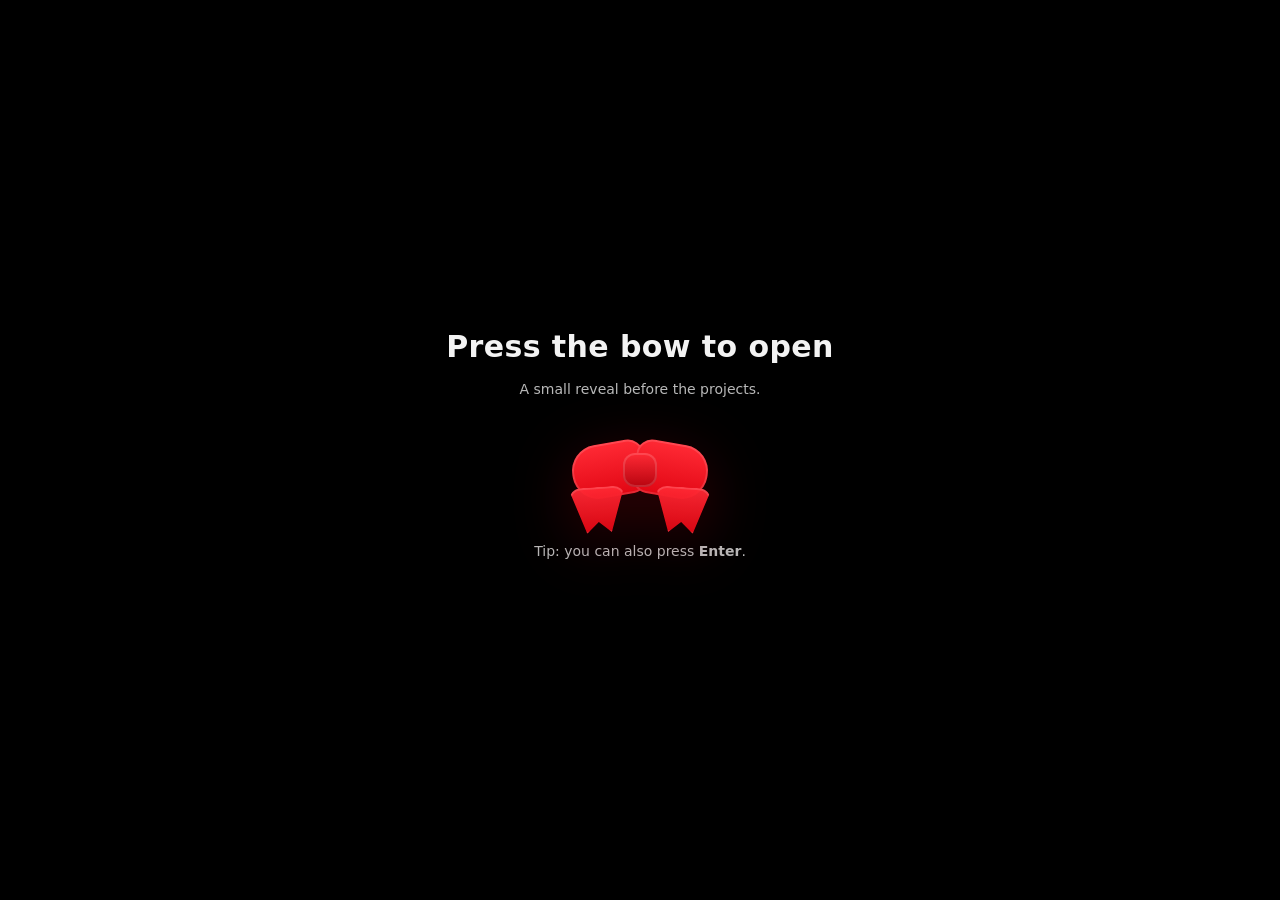
==== landing.html @ de2edcc1 "Initial porfolio site commit" ====
<!doctype html>
<html lang="en">
<head>
  <meta charset="utf-8" />
  <meta name="viewport" content="width=device-width,initial-scale=1" />
  <title>Julio Felipe — Projects</title>

  <!-- Link to external CSS -->
  <link rel="stylesheet" href="css/styles.css" />
</head>

<body>
  <!-- Intro overlay -->
  <section class="overlay" id="overlay" aria-label="Intro screen">
    <div class="bow-wrap">
      <h1 class="overlay-title">Press the bow to open</h1>
      <p class="overlay-sub">A small reveal before the projects.</p>

      <button class="bow-btn" id="bowButton" aria-label="Open projects">
        <span class="sr-only">Open Projects</span>
        <div class="bow" aria-hidden="true">
          <div class="loop left"></div>
          <div class="loop right"></div>
          <div class="knot"></div>
          <div class="tails">
            <div class="tail left"></div>
            <div class="tail right"></div>
          </div>
        </div>
      </button>

      <p class="overlay-sub">Tip: you can also press <b>Enter</b>.</p>
    </div>
  </section>

  <!-- Reveal curtain animation layer -->
  <div class="reveal" id="reveal" aria-hidden="true"></div>

  <!-- Main site -->
  <header>
    <div class="topbar">
      <div class="name">
        <div class="dot"></div>
        <div>
          <h1>Julio Felipe</h1>
          <p>Personal Projects • CS / Software</p>
        </div>
      </div>

      <nav class="links" aria-label="Quick links">
        <a class="chip" href="https://github.com/" target="_blank" rel="noreferrer">GitHub</a>
        <a class="chip" href="https://www.linkedin.com/" target="_blank" rel="noreferrer">LinkedIn</a>
        <a class="chip" href="mailto:you@example.com">Email</a>
      </nav>
    </div>

    <div class="hero">
      <h2>Projects I’m building</h2>
      <p>
        A growing set of work across coding, UI, and experiments. Click into any project to see the demo
        or source code.
      </p>
    </div>
  </header>

  <main>
    <section class="grid" aria-label="Projects">
      <article class="card">
        <div class="badge"><span class="mini-dot"></span> Featured</div>
        <h3>Snake Game (Pygame)</h3>
        <p>
          A modern Snake with profiles, personal bests, and extra mechanics (fake food, chasing snakes, etc.).
        </p>
        <div class="actions">
          <a class="btn primary" href="#" target="_blank" rel="noreferrer">View Demo</a>
          <a class="btn" href="#" target="_blank" rel="noreferrer">Source</a>
        </div>
      </article>

      <article class="card">
        <div class="badge"><span class="mini-dot"></span> Coming Soon</div>
        <h3>Lorem ipsum dolor</h3>
        <p>
          lorem ipsum dolor eaii emans theis
        </p>
        <div class="actions">
          <a class="btn primary" href="#" target="_blank" rel="noreferrer">View</a>
          <a class="btn" href="#" target="_blank" rel="noreferrer">Source</a>
        </div>
      </article>

      <article class="card">
        <div class="badge"><span class="mini-dot"></span> Coming Soon</div>
        <h3>Lorem ipsum dolor, sit </h3>
        <p>
          Lorem ipsum dolor sit amet consectetur adipisicing elit.
        </p>
        <div class="actions">
          <a class="btn primary" href="#" target="_blank" rel="noreferrer">View</a>
          <a class="btn" href="#" target="_blank" rel="noreferrer">Source</a>
        </div>
      </article>

      <article class="card">
        <div class="badge"><span class="mini-dot"></span> Coming Soon</div>
        <h3>lorem ipsum dolor , sit</h3>
        <p>
          Lorem ipsum, dolor sit amet consectetur adipisicing elit. 
        </p>
        <div class="actions">
          <a class="btn primary" href="#" target="_blank" rel="noreferrer">View</a>
          <a class="btn" href="#" target="_blank" rel="noreferrer">Source</a>
        </div>
      </article>

      <article class="card">
        <div class="badge"><span class="mini-dot"></span> UI</div>
        <h3>Calculator App</h3>
        <p>
          A clean calculator with keyboard controls, history, and a polished layout.
        </p>
        <div class="actions">
          <a class="btn primary" href="#" target="_blank" rel="noreferrer">Demo</a>
          <a class="btn" href="#" target="_blank" rel="noreferrer">Source</a>
        </div>
      </article>

      <article class="card">
        <div class="badge"><span class="mini-dot"></span> Coming soon</div>
        <h3>Next Project</h3>
        <p>
          Replace this card with your next build. Keep it simple: what it does + why it matters.
        </p>
        <div class="actions">
          <a class="btn primary" href="#" target="_blank" rel="noreferrer">Details</a>
          <a class="btn" href="#" target="_blank" rel="noreferrer">Repo</a>
        </div>
      </article>
    </section>
  </main>

  <footer>
    © <span id="year"></span> Julio Felipe — Built with HTML/CSS/JS
  </footer>

  <!-- Only include JS once, at the bottom -->
  <script src="js/script.js"></script>
</body>
</html>
---- css/styles.css ----
:root{
    --bg: #050505;
    --panel: rgba(255,255,255,0.06);
    --panel2: rgba(255,255,255,0.08);
    --text: #f3f3f3;
    --muted: rgba(255,255,255,0.72);
    --accent: #e10613;
    --shadow: 0 20px 60px rgba(0,0,0,0.6);
    --radius: 18px;
  }
  
  *{ box-sizing: border-box; }
  html, body { height: 100%; }
  body{
    margin:0;
    font-family: ui-sans-serif, system-ui, -apple-system, Segoe UI, Roboto, Arial, sans-serif;
    background: radial-gradient(1000px 700px at 50% 20%, rgba(225,6,19,0.10), transparent 55%),
                radial-gradient(900px 700px at 50% 90%, rgba(255,255,255,0.06), transparent 60%),
                var(--bg);
    color: var(--text);
    overflow-x: hidden;
  }
  
  /* ---------- Intro Overlay ---------- */
  .overlay{
    position: fixed;
    inset: 0;
    display: grid;
    place-items: center;
    background: #000;
    z-index: 50;
    transition: opacity 650ms ease, visibility 650ms ease;
  }
  .overlay.hidden{
    opacity: 0;
    visibility: hidden;
    pointer-events: none;
  }
  
  .bow-wrap{
    display: grid;
    place-items: center;
    gap: 18px;
    transform: translateY(-6px);
    text-align: center;
    padding: 24px;
  }
  
  /* Bow button */
  .bow-btn{
    width: 160px;
    height: 110px;
    border: none;
    background: transparent;
    cursor: pointer;
    position: relative;
    filter: drop-shadow(0 14px 30px rgba(225,6,19,0.22));
    transform: scale(1);
    transition: transform 180ms ease, filter 200ms ease;
    outline: none;
  }

  .bow-btn:hover {
    transform: scale(1.06);
    filter: 
    brightness(1.1)
    saturate(1.15)
    drop-shadow(0 18px 45px rgba(255, 20, 40, 0.5));
  }

  .bow-btn:hover{ transform: scale(1.03); }
  .bow-btn:active{ transform: scale(0.99); }
  
  /* Spin animation before opening */
  .bow-btn.spin {
    animation: bowSpin 0.2s cubic-bezier(.2,.8,.2,1);
  }
  
  @keyframes bowSpin {
    0%   { transform: scale(1) rotate(0deg); }
    40%  { transform: scale(1.1) rotate(180deg); }
    70%  { transform: scale(1.05) rotate(300deg); }
    100% { transform: scale(1) rotate(360deg); }
  }
  
  /* Bow pieces */
  .bow{
    position: absolute;
    inset: 0;
    display: grid;
    place-items: center;
  }
  .loop{
    position: absolute;
    width: 74px;
    height: 54px;
    background: linear-gradient(180deg, #ff2a35, var(--accent));
    border-radius: 16px 26px 26px 16px;
    box-shadow: inset 0 0 0 2px rgba(255,255,255,0.14);
  }
  .loop.left{
    left: 12px;
    transform: rotate(-10deg);
    border-radius: 26px 16px 16px 26px;
  }
  .loop.right{
    right: 12px;
    transform: rotate(10deg);
  }
  .knot{
    width: 34px;
    height: 34px;
    background: linear-gradient(180deg, #ff2a35, #b8040f);
    border-radius: 12px;
    box-shadow: inset 0 0 0 2px rgba(255,255,255,0.14);
    position: relative;
    z-index: 2;
  }
  .tails{
    position: absolute;
    bottom: -8px;
    width: 140px;
    height: 46px;
    display: flex;
    justify-content: space-between;
    z-index: 0;
    opacity: 0.96;
  }
  .tail{
    width: 56px;
    height: 46px;
    background: linear-gradient(180deg, #ff2a35, var(--accent));
    clip-path: polygon(0 0, 100% 0, 72% 100%, 50% 76%, 28% 100%);
    border-radius: 12px;
    box-shadow: inset 0 0 0 2px rgba(255,255,255,0.14);
  }
  .tail.left{ transform: rotate(-4deg); }
  .tail.right{ transform: rotate(4deg); }
  
  .overlay-title{
    font-size: clamp(22px, 3vw, 30px);
    letter-spacing: 0.4px;
    margin: 0;
    line-height: 1.1;
  }
  .overlay-sub{
    margin: 0;
    color: rgba(255,255,255,0.72);
    font-size: 14px;
  }
  
  /* ---------- Reveal effect ---------- */
  .reveal{
    position: fixed;
    inset: 0;
    background: #000;
    z-index: 40;
    transform: translateY(0);
    pointer-events: none;
    opacity: 0;
  }
  .reveal.play{
    opacity: 1;
    animation: curtain 400ms cubic-bezier(.2,.8,.1,1) forwards;
  }
  @keyframes curtain{
    0%   { transform: translateY(0); }
    100% { transform: translateY(-110%); }
  }
  
  /* ---------- Main content ---------- */
  header{
    max-width: 1100px;
    margin: 0 auto;
    padding: 44px 20px 10px;
    opacity: 0;
    transform: translateY(10px);
    transition: opacity 400ms ease 250ms, transform 700ms ease 250ms;
  }
  main{
    max-width: 1100px;
    margin: 0 auto;
    padding: 0 20px 60px;
    opacity: 0;
    transform: translateY(10px);
    transition: opacity 400ms ease 350ms, transform 700ms ease 350ms;
  }
  body.revealed header,
  body.revealed main{
    opacity: 1;
    transform: translateY(0);
  }
  
  .topbar{
    display:flex;
    gap: 14px;
    align-items: center;
    justify-content: space-between;
    flex-wrap: wrap;
    padding: 18px 18px;
    background: linear-gradient(180deg, rgba(255,255,255,0.07), rgba(255,255,255,0.04));
    border: 1px solid rgba(255,255,255,0.10);
    border-radius: var(--radius);
    box-shadow: var(--shadow);
  }
  .name{
    display:flex;
    align-items:center;
    gap: 12px;
    min-width: 260px;
  }
  .dot{
    width: 10px; height: 10px;
    border-radius: 50%;
    background: var(--accent);
    box-shadow: 0 0 22px rgba(225,6,19,0.55);
  }
  .name h1{
    margin: 0;
    font-size: 18px;
    letter-spacing: 0.3px;
  }
  .name p{
    margin: 0;
    font-size: 13px;
    color: var(--muted);
  }
  
  .links{
    display:flex;
    gap: 10px;
    flex-wrap: wrap;
    justify-content: flex-end;
  }
  .chip{
    padding: 10px 12px;
    border-radius: 999px;
    border: 1px solid rgba(255,255,255,0.12);
    background: rgba(255,255,255,0.06);
    color: rgba(255,255,255,0.88);
    text-decoration: none;
    font-size: 13px;
    transition: transform 160ms ease, background 160ms ease, border-color 160ms ease;
    user-select: none;
  }
  .chip:hover{
    transform: translateY(-1px);
    background: rgba(255,255,255,0.08);
    border-color: rgba(255,255,255,0.18);
  }
  
  .hero{
    margin-top: 22px;
    padding: 22px 6px 4px;
  }
  .hero h2{
    margin: 0 0 8px;
    font-size: clamp(26px, 4vw, 44px);
    letter-spacing: 0.2px;
  }
  .hero p{
    margin: 0;
    color: var(--muted);
    max-width: 72ch;
    line-height: 1.55;
    font-size: 15px;
  }
  
  .grid{
    margin-top: 22px;
    display:grid;
    gap: 14px;
    grid-template-columns: repeat(12, 1fr);
  }
  .card{
    grid-column: span 12;
    background: linear-gradient(180deg, rgba(255,255,255,0.08), rgba(255,255,255,0.05));
    border: 1px solid rgba(255,255,255,0.10);
    border-radius: var(--radius);
    box-shadow: var(--shadow);
    padding: 16px;
    overflow: hidden;
    position: relative;
    transition: transform 180ms ease, border-color 180ms ease;
  }
  .card:hover{
    transform: translateY(-2px);
    border-color: rgba(255,255,255,0.18);
  }
  @media (min-width: 740px){
    .card{ grid-column: span 6; }
  }
  @media (min-width: 1020px){
    .card{ grid-column: span 4; }
  }
  
  .badge{
    display:inline-flex;
    gap: 8px;
    align-items: center;
    font-size: 12px;
    color: rgba(255,255,255,0.86);
    background: rgba(225,6,19,0.12);
    border: 1px solid rgba(225,6,19,0.25);
    padding: 7px 10px;
    border-radius: 999px;
    margin-bottom: 10px;
  }
  .badge .mini-dot{
    width: 7px; height: 7px;
    border-radius: 50%;
    background: var(--accent);
  }
  
  .card h3{
    margin: 6px 0 6px;
    font-size: 16px;
    letter-spacing: 0.2px;
  }
  .card p{
    margin: 0 0 12px;
    color: var(--muted);
    font-size: 13.5px;
    line-height: 1.5;
    min-height: 52px;
  }
  
  .actions{
    display:flex;
    gap: 10px;
    flex-wrap: wrap;
    align-items: center;
    justify-content: space-between;
  }
  .btn{
    display:inline-flex;
    align-items:center;
    justify-content: center;
    gap: 8px;
    padding: 10px 12px;
    border-radius: 12px;
    border: 1px solid rgba(255,255,255,0.12);
    background: rgba(255,255,255,0.07);
    color: rgba(255,255,255,0.92);
    text-decoration: none;
    font-size: 13px;
    transition: transform 160ms ease, background 160ms ease, border-color 160ms ease;
  }
  .btn:hover{
    transform: translateY(-1px);
    background: rgba(255,255,255,0.09);
    border-color: rgba(255,255,255,0.18);
  }
  .btn.primary{
    background: linear-gradient(180deg, rgba(225,6,19,0.95), rgba(160,0,10,0.95));
    border-color: rgba(255,255,255,0.16);
    box-shadow: 0 14px 40px rgba(225,6,19,0.18);
  }
  
  footer{
    max-width: 1100px;
    margin: 0 auto;
    padding: 18px 20px 44px;
    color: rgba(255,255,255,0.55);
    font-size: 12px;
  }
  
  /* Accessibility */
  .sr-only{
    position:absolute;
    width:1px;height:1px;
    padding:0;margin:-1px;overflow:hidden;clip:rect(0,0,0,0);white-space:nowrap;border:0;
  }
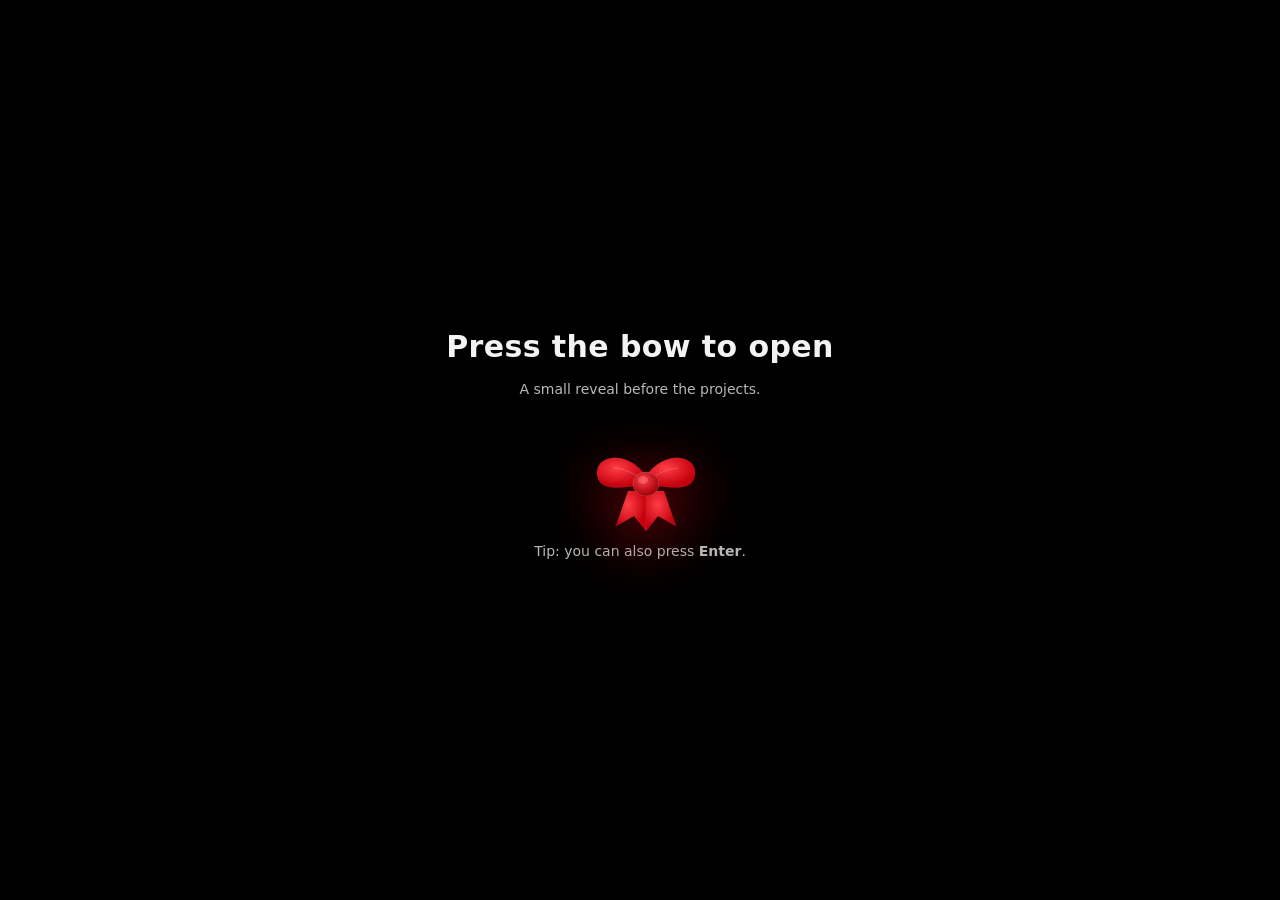
==== commit 481d1334: "Fixed Bow - replaces divs wirth SVG" ====
--- a/landing.html
+++ b/landing.html
@@ -18,15 +18,34 @@
 
       <button class="bow-btn" id="bowButton" aria-label="Open projects">
         <span class="sr-only">Open Projects</span>
-        <div class="bow" aria-hidden="true">
-          <div class="loop left"></div>
-          <div class="loop right"></div>
-          <div class="knot"></div>
-          <div class="tails">
-            <div class="tail left"></div>
-            <div class="tail right"></div>
-          </div>
-        </div>
+        <svg class="bow" aria-hidden="true" width="160" height="120" viewBox="0 0 160 120"
+             xmlns="http://www.w3.org/2000/svg">
+          <defs>
+            <radialGradient id="lg" cx="40%" cy="35%" r="60%">
+              <stop offset="0%" stop-color="#ff3d47"/>
+              <stop offset="100%" stop-color="#c4000c"/>
+            </radialGradient>
+            <radialGradient id="kg" cx="40%" cy="35%" r="65%">
+              <stop offset="0%" stop-color="#ff3d47"/>
+              <stop offset="100%" stop-color="#a00008"/>
+            </radialGradient>
+          </defs>
+          <path d="M62 75 L50 110 L68 100 L80 115 L80 75 Z"
+                fill="url(#lg)" stroke="rgba(255,255,255,0.1)" stroke-width="0.5"/>
+          <path d="M98 75 L110 110 L92 100 L80 115 L80 75 Z"
+                fill="url(#lg)" stroke="rgba(255,255,255,0.1)" stroke-width="0.5"/>
+          <path d="M80 62 C78 54,62 40,46 42 C30 44,28 58,34 66 C40 74,58 72,80 68 Z"
+                fill="url(#lg)" stroke="rgba(255,255,255,0.12)" stroke-width="0.5"/>
+          <path d="M80 65 C72 60,58 52,48 52" fill="none"
+                stroke="rgba(255,255,255,0.18)" stroke-width="1" stroke-linecap="round"/>
+          <path d="M80 62 C82 54,98 40,114 42 C130 44,132 58,126 66 C120 74,102 72,80 68 Z"
+                fill="url(#lg)" stroke="rgba(255,255,255,0.12)" stroke-width="0.5"/>
+          <path d="M80 65 C88 60,102 52,112 52" fill="none"
+                stroke="rgba(255,255,255,0.18)" stroke-width="1" stroke-linecap="round"/>
+          <ellipse cx="80" cy="68" rx="13" ry="12"
+                   fill="url(#kg)" stroke="rgba(255,255,255,0.2)" stroke-width="0.8"/>
+          <ellipse cx="77" cy="64" rx="5" ry="4" fill="rgba(255,255,255,0.18)"/>
+        </svg>
       </button>
 
       <p class="overlay-sub">Tip: you can also press <b>Enter</b>.</p>
--- a/css/styles.css
+++ b/css/styles.css
@@ -1,373 +1,325 @@
 :root{
-    --bg: #050505;
-    --panel: rgba(255,255,255,0.06);
-    --panel2: rgba(255,255,255,0.08);
-    --text: #f3f3f3;
-    --muted: rgba(255,255,255,0.72);
-    --accent: #e10613;
-    --shadow: 0 20px 60px rgba(0,0,0,0.6);
-    --radius: 18px;
-  }
-  
-  *{ box-sizing: border-box; }
-  html, body { height: 100%; }
-  body{
-    margin:0;
-    font-family: ui-sans-serif, system-ui, -apple-system, Segoe UI, Roboto, Arial, sans-serif;
-    background: radial-gradient(1000px 700px at 50% 20%, rgba(225,6,19,0.10), transparent 55%),
-                radial-gradient(900px 700px at 50% 90%, rgba(255,255,255,0.06), transparent 60%),
-                var(--bg);
-    color: var(--text);
-    overflow-x: hidden;
-  }
-  
-  /* ---------- Intro Overlay ---------- */
-  .overlay{
-    position: fixed;
-    inset: 0;
-    display: grid;
-    place-items: center;
-    background: #000;
-    z-index: 50;
-    transition: opacity 650ms ease, visibility 650ms ease;
-  }
-  .overlay.hidden{
-    opacity: 0;
-    visibility: hidden;
-    pointer-events: none;
-  }
-  
-  .bow-wrap{
-    display: grid;
-    place-items: center;
-    gap: 18px;
-    transform: translateY(-6px);
-    text-align: center;
-    padding: 24px;
-  }
-  
-  /* Bow button */
-  .bow-btn{
-    width: 160px;
-    height: 110px;
-    border: none;
-    background: transparent;
-    cursor: pointer;
-    position: relative;
-    filter: drop-shadow(0 14px 30px rgba(225,6,19,0.22));
-    transform: scale(1);
-    transition: transform 180ms ease, filter 200ms ease;
-    outline: none;
-  }
-
-  .bow-btn:hover {
-    transform: scale(1.06);
-    filter: 
-    brightness(1.1)
-    saturate(1.15)
-    drop-shadow(0 18px 45px rgba(255, 20, 40, 0.5));
-  }
-
-  .bow-btn:hover{ transform: scale(1.03); }
-  .bow-btn:active{ transform: scale(0.99); }
-  
-  /* Spin animation before opening */
-  .bow-btn.spin {
-    animation: bowSpin 0.2s cubic-bezier(.2,.8,.2,1);
-  }
-  
-  @keyframes bowSpin {
-    0%   { transform: scale(1) rotate(0deg); }
-    40%  { transform: scale(1.1) rotate(180deg); }
-    70%  { transform: scale(1.05) rotate(300deg); }
-    100% { transform: scale(1) rotate(360deg); }
-  }
-  
-  /* Bow pieces */
-  .bow{
-    position: absolute;
-    inset: 0;
-    display: grid;
-    place-items: center;
-  }
-  .loop{
-    position: absolute;
-    width: 74px;
-    height: 54px;
-    background: linear-gradient(180deg, #ff2a35, var(--accent));
-    border-radius: 16px 26px 26px 16px;
-    box-shadow: inset 0 0 0 2px rgba(255,255,255,0.14);
-  }
-  .loop.left{
-    left: 12px;
-    transform: rotate(-10deg);
-    border-radius: 26px 16px 16px 26px;
-  }
-  .loop.right{
-    right: 12px;
-    transform: rotate(10deg);
-  }
-  .knot{
-    width: 34px;
-    height: 34px;
-    background: linear-gradient(180deg, #ff2a35, #b8040f);
-    border-radius: 12px;
-    box-shadow: inset 0 0 0 2px rgba(255,255,255,0.14);
-    position: relative;
-    z-index: 2;
-  }
-  .tails{
-    position: absolute;
-    bottom: -8px;
-    width: 140px;
-    height: 46px;
-    display: flex;
-    justify-content: space-between;
-    z-index: 0;
-    opacity: 0.96;
-  }
-  .tail{
-    width: 56px;
-    height: 46px;
-    background: linear-gradient(180deg, #ff2a35, var(--accent));
-    clip-path: polygon(0 0, 100% 0, 72% 100%, 50% 76%, 28% 100%);
-    border-radius: 12px;
-    box-shadow: inset 0 0 0 2px rgba(255,255,255,0.14);
-  }
-  .tail.left{ transform: rotate(-4deg); }
-  .tail.right{ transform: rotate(4deg); }
-  
-  .overlay-title{
-    font-size: clamp(22px, 3vw, 30px);
-    letter-spacing: 0.4px;
-    margin: 0;
-    line-height: 1.1;
-  }
-  .overlay-sub{
-    margin: 0;
-    color: rgba(255,255,255,0.72);
-    font-size: 14px;
-  }
-  
-  /* ---------- Reveal effect ---------- */
-  .reveal{
-    position: fixed;
-    inset: 0;
-    background: #000;
-    z-index: 40;
-    transform: translateY(0);
-    pointer-events: none;
-    opacity: 0;
-  }
-  .reveal.play{
-    opacity: 1;
-    animation: curtain 400ms cubic-bezier(.2,.8,.1,1) forwards;
-  }
-  @keyframes curtain{
-    0%   { transform: translateY(0); }
-    100% { transform: translateY(-110%); }
-  }
-  
-  /* ---------- Main content ---------- */
-  header{
-    max-width: 1100px;
-    margin: 0 auto;
-    padding: 44px 20px 10px;
-    opacity: 0;
-    transform: translateY(10px);
-    transition: opacity 400ms ease 250ms, transform 700ms ease 250ms;
-  }
-  main{
-    max-width: 1100px;
-    margin: 0 auto;
-    padding: 0 20px 60px;
-    opacity: 0;
-    transform: translateY(10px);
-    transition: opacity 400ms ease 350ms, transform 700ms ease 350ms;
-  }
-  body.revealed header,
-  body.revealed main{
-    opacity: 1;
-    transform: translateY(0);
-  }
-  
-  .topbar{
-    display:flex;
-    gap: 14px;
-    align-items: center;
-    justify-content: space-between;
-    flex-wrap: wrap;
-    padding: 18px 18px;
-    background: linear-gradient(180deg, rgba(255,255,255,0.07), rgba(255,255,255,0.04));
-    border: 1px solid rgba(255,255,255,0.10);
-    border-radius: var(--radius);
-    box-shadow: var(--shadow);
-  }
-  .name{
-    display:flex;
-    align-items:center;
-    gap: 12px;
-    min-width: 260px;
-  }
-  .dot{
-    width: 10px; height: 10px;
-    border-radius: 50%;
-    background: var(--accent);
-    box-shadow: 0 0 22px rgba(225,6,19,0.55);
-  }
-  .name h1{
-    margin: 0;
-    font-size: 18px;
-    letter-spacing: 0.3px;
-  }
-  .name p{
-    margin: 0;
-    font-size: 13px;
-    color: var(--muted);
-  }
-  
-  .links{
-    display:flex;
-    gap: 10px;
-    flex-wrap: wrap;
-    justify-content: flex-end;
-  }
-  .chip{
-    padding: 10px 12px;
-    border-radius: 999px;
-    border: 1px solid rgba(255,255,255,0.12);
-    background: rgba(255,255,255,0.06);
-    color: rgba(255,255,255,0.88);
-    text-decoration: none;
-    font-size: 13px;
-    transition: transform 160ms ease, background 160ms ease, border-color 160ms ease;
-    user-select: none;
-  }
-  .chip:hover{
-    transform: translateY(-1px);
-    background: rgba(255,255,255,0.08);
-    border-color: rgba(255,255,255,0.18);
-  }
-  
-  .hero{
-    margin-top: 22px;
-    padding: 22px 6px 4px;
-  }
-  .hero h2{
-    margin: 0 0 8px;
-    font-size: clamp(26px, 4vw, 44px);
-    letter-spacing: 0.2px;
-  }
-  .hero p{
-    margin: 0;
-    color: var(--muted);
-    max-width: 72ch;
-    line-height: 1.55;
-    font-size: 15px;
-  }
-  
-  .grid{
-    margin-top: 22px;
-    display:grid;
-    gap: 14px;
-    grid-template-columns: repeat(12, 1fr);
-  }
-  .card{
-    grid-column: span 12;
-    background: linear-gradient(180deg, rgba(255,255,255,0.08), rgba(255,255,255,0.05));
-    border: 1px solid rgba(255,255,255,0.10);
-    border-radius: var(--radius);
-    box-shadow: var(--shadow);
-    padding: 16px;
-    overflow: hidden;
-    position: relative;
-    transition: transform 180ms ease, border-color 180ms ease;
-  }
-  .card:hover{
-    transform: translateY(-2px);
-    border-color: rgba(255,255,255,0.18);
-  }
-  @media (min-width: 740px){
-    .card{ grid-column: span 6; }
-  }
-  @media (min-width: 1020px){
-    .card{ grid-column: span 4; }
-  }
-  
-  .badge{
-    display:inline-flex;
-    gap: 8px;
-    align-items: center;
-    font-size: 12px;
-    color: rgba(255,255,255,0.86);
-    background: rgba(225,6,19,0.12);
-    border: 1px solid rgba(225,6,19,0.25);
-    padding: 7px 10px;
-    border-radius: 999px;
-    margin-bottom: 10px;
-  }
-  .badge .mini-dot{
-    width: 7px; height: 7px;
-    border-radius: 50%;
-    background: var(--accent);
-  }
-  
-  .card h3{
-    margin: 6px 0 6px;
-    font-size: 16px;
-    letter-spacing: 0.2px;
-  }
-  .card p{
-    margin: 0 0 12px;
-    color: var(--muted);
-    font-size: 13.5px;
-    line-height: 1.5;
-    min-height: 52px;
-  }
-  
-  .actions{
-    display:flex;
-    gap: 10px;
-    flex-wrap: wrap;
-    align-items: center;
-    justify-content: space-between;
-  }
-  .btn{
-    display:inline-flex;
-    align-items:center;
-    justify-content: center;
-    gap: 8px;
-    padding: 10px 12px;
-    border-radius: 12px;
-    border: 1px solid rgba(255,255,255,0.12);
-    background: rgba(255,255,255,0.07);
-    color: rgba(255,255,255,0.92);
-    text-decoration: none;
-    font-size: 13px;
-    transition: transform 160ms ease, background 160ms ease, border-color 160ms ease;
-  }
-  .btn:hover{
-    transform: translateY(-1px);
-    background: rgba(255,255,255,0.09);
-    border-color: rgba(255,255,255,0.18);
-  }
-  .btn.primary{
-    background: linear-gradient(180deg, rgba(225,6,19,0.95), rgba(160,0,10,0.95));
-    border-color: rgba(255,255,255,0.16);
-    box-shadow: 0 14px 40px rgba(225,6,19,0.18);
-  }
-  
-  footer{
-    max-width: 1100px;
-    margin: 0 auto;
-    padding: 18px 20px 44px;
-    color: rgba(255,255,255,0.55);
-    font-size: 12px;
-  }
-  
-  /* Accessibility */
-  .sr-only{
-    position:absolute;
-    width:1px;height:1px;
-    padding:0;margin:-1px;overflow:hidden;clip:rect(0,0,0,0);white-space:nowrap;border:0;
-  }+  --bg: #050505;
+  --panel: rgba(255,255,255,0.06);
+  --panel2: rgba(255,255,255,0.08);
+  --text: #f3f3f3;
+  --muted: rgba(255,255,255,0.72);
+  --accent: #e10613;
+  --shadow: 0 20px 60px rgba(0,0,0,0.6);
+  --radius: 18px;
+}
+
+*{ box-sizing: border-box; }
+html, body { height: 100%; }
+body{
+  margin:0;
+  font-family: ui-sans-serif, system-ui, -apple-system, Segoe UI, Roboto, Arial, sans-serif;
+  background: radial-gradient(1000px 700px at 50% 20%, rgba(225,6,19,0.10), transparent 55%),
+              radial-gradient(900px 700px at 50% 90%, rgba(255,255,255,0.06), transparent 60%),
+              var(--bg);
+  color: var(--text);
+  overflow-x: hidden;
+}
+
+/* ---------- Intro Overlay ---------- */
+.overlay{
+  position: fixed;
+  inset: 0;
+  display: grid;
+  place-items: center;
+  background: #000;
+  z-index: 50;
+  transition: opacity 650ms ease, visibility 650ms ease;
+}
+.overlay.hidden{
+  opacity: 0;
+  visibility: hidden;
+  pointer-events: none;
+}
+
+.bow-wrap{
+  display: grid;
+  place-items: center;
+  gap: 18px;
+  transform: translateY(-6px);
+  text-align: center;
+  padding: 24px;
+}
+
+/* Bow button */
+.bow-btn{
+  width: 160px;
+  height: 110px;
+  border: none;
+  background: transparent;
+  cursor: pointer;
+  position: relative;
+  filter: drop-shadow(0 14px 30px rgba(225,6,19,0.22));
+  transform: scale(1);
+  transition: transform 180ms ease, filter 200ms ease;
+  outline: none;
+}
+
+.bow-btn:hover {
+  transform: scale(1.06);
+  filter: 
+  brightness(1.1)
+  saturate(1.15)
+  drop-shadow(0 18px 45px rgba(255, 20, 40, 0.5));
+}
+
+.bow-btn:hover{ transform: scale(1.03); }
+.bow-btn:active{ transform: scale(0.99); }
+
+/* Spin animation before opening */
+.bow-btn.spin {
+  animation: bowSpin 0.2s cubic-bezier(.2,.8,.2,1);
+}
+
+@keyframes bowSpin {
+  0%   { transform: scale(1) rotate(0deg); }
+  40%  { transform: scale(1.1) rotate(180deg); }
+  70%  { transform: scale(1.05) rotate(300deg); }
+  100% { transform: scale(1) rotate(360deg); }
+}
+
+/* Bow pieces */
+.bow {
+  display: block;
+  filter: drop-shadow(0 14px 30px rgba(225,6,19,0.35));
+}
+
+.overlay-title{
+  font-size: clamp(22px, 3vw, 30px);
+  letter-spacing: 0.4px;
+  margin: 0;
+  line-height: 1.1;
+}
+.overlay-sub{
+  margin: 0;
+  color: rgba(255,255,255,0.72);
+  font-size: 14px;
+}
+
+/* ---------- Reveal effect ---------- */
+.reveal{
+  position: fixed;
+  inset: 0;
+  background: #000;
+  z-index: 40;
+  transform: translateY(0);
+  pointer-events: none;
+  opacity: 0;
+}
+.reveal.play{
+  opacity: 1;
+  animation: curtain 400ms cubic-bezier(.2,.8,.1,1) forwards;
+}
+@keyframes curtain{
+  0%   { transform: translateY(0); }
+  100% { transform: translateY(-110%); }
+}
+
+/* ---------- Main content ---------- */
+header{
+  max-width: 1100px;
+  margin: 0 auto;
+  padding: 44px 20px 10px;
+  opacity: 0;
+  transform: translateY(10px);
+  transition: opacity 400ms ease 250ms, transform 700ms ease 250ms;
+}
+main{
+  max-width: 1100px;
+  margin: 0 auto;
+  padding: 0 20px 60px;
+  opacity: 0;
+  transform: translateY(10px);
+  transition: opacity 400ms ease 350ms, transform 700ms ease 350ms;
+}
+body.revealed header,
+body.revealed main{
+  opacity: 1;
+  transform: translateY(0);
+}
+
+.topbar{
+  display:flex;
+  gap: 14px;
+  align-items: center;
+  justify-content: space-between;
+  flex-wrap: wrap;
+  padding: 18px 18px;
+  background: linear-gradient(180deg, rgba(255,255,255,0.07), rgba(255,255,255,0.04));
+  border: 1px solid rgba(255,255,255,0.10);
+  border-radius: var(--radius);
+  box-shadow: var(--shadow);
+}
+.name{
+  display:flex;
+  align-items:center;
+  gap: 12px;
+  min-width: 260px;
+}
+.dot{
+  width: 10px; height: 10px;
+  border-radius: 50%;
+  background: var(--accent);
+  box-shadow: 0 0 22px rgba(225,6,19,0.55);
+}
+.name h1{
+  margin: 0;
+  font-size: 18px;
+  letter-spacing: 0.3px;
+}
+.name p{
+  margin: 0;
+  font-size: 13px;
+  color: var(--muted);
+}
+
+.links{
+  display:flex;
+  gap: 10px;
+  flex-wrap: wrap;
+  justify-content: flex-end;
+}
+.chip{
+  padding: 10px 12px;
+  border-radius: 999px;
+  border: 1px solid rgba(255,255,255,0.12);
+  background: rgba(255,255,255,0.06);
+  color: rgba(255,255,255,0.88);
+  text-decoration: none;
+  font-size: 13px;
+  transition: transform 160ms ease, background 160ms ease, border-color 160ms ease;
+  user-select: none;
+}
+.chip:hover{
+  transform: translateY(-1px);
+  background: rgba(255,255,255,0.08);
+  border-color: rgba(255,255,255,0.18);
+}
+
+.hero{
+  margin-top: 22px;
+  padding: 22px 6px 4px;
+}
+.hero h2{
+  margin: 0 0 8px;
+  font-size: clamp(26px, 4vw, 44px);
+  letter-spacing: 0.2px;
+}
+.hero p{
+  margin: 0;
+  color: var(--muted);
+  max-width: 72ch;
+  line-height: 1.55;
+  font-size: 15px;
+}
+
+.grid{
+  margin-top: 22px;
+  display:grid;
+  gap: 14px;
+  grid-template-columns: repeat(12, 1fr);
+}
+.card{
+  grid-column: span 12;
+  background: linear-gradient(180deg, rgba(255,255,255,0.08), rgba(255,255,255,0.05));
+  border: 1px solid rgba(255,255,255,0.10);
+  border-radius: var(--radius);
+  box-shadow: var(--shadow);
+  padding: 16px;
+  overflow: hidden;
+  position: relative;
+  transition: transform 180ms ease, border-color 180ms ease;
+}
+.card:hover{
+  transform: translateY(-2px);
+  border-color: rgba(255,255,255,0.18);
+}
+@media (min-width: 740px){
+  .card{ grid-column: span 6; }
+}
+@media (min-width: 1020px){
+  .card{ grid-column: span 4; }
+}
+
+.badge{
+  display:inline-flex;
+  gap: 8px;
+  align-items: center;
+  font-size: 12px;
+  color: rgba(255,255,255,0.86);
+  background: rgba(225,6,19,0.12);
+  border: 1px solid rgba(225,6,19,0.25);
+  padding: 7px 10px;
+  border-radius: 999px;
+  margin-bottom: 10px;
+}
+.badge .mini-dot{
+  width: 7px; height: 7px;
+  border-radius: 50%;
+  background: var(--accent);
+}
+
+.card h3{
+  margin: 6px 0 6px;
+  font-size: 16px;
+  letter-spacing: 0.2px;
+}
+.card p{
+  margin: 0 0 12px;
+  color: var(--muted);
+  font-size: 13.5px;
+  line-height: 1.5;
+  min-height: 52px;
+}
+
+.actions{
+  display:flex;
+  gap: 10px;
+  flex-wrap: wrap;
+  align-items: center;
+  justify-content: space-between;
+}
+.btn{
+  display:inline-flex;
+  align-items:center;
+  justify-content: center;
+  gap: 8px;
+  padding: 10px 12px;
+  border-radius: 12px;
+  border: 1px solid rgba(255,255,255,0.12);
+  background: rgba(255,255,255,0.07);
+  color: rgba(255,255,255,0.92);
+  text-decoration: none;
+  font-size: 13px;
+  transition: transform 160ms ease, background 160ms ease, border-color 160ms ease;
+}
+.btn:hover{
+  transform: translateY(-1px);
+  background: rgba(255,255,255,0.09);
+  border-color: rgba(255,255,255,0.18);
+}
+.btn.primary{
+  background: linear-gradient(180deg, rgba(225,6,19,0.95), rgba(160,0,10,0.95));
+  border-color: rgba(255,255,255,0.16);
+  box-shadow: 0 14px 40px rgba(225,6,19,0.18);
+}
+
+footer{
+  max-width: 1100px;
+  margin: 0 auto;
+  padding: 18px 20px 44px;
+  color: rgba(255,255,255,0.55);
+  font-size: 12px;
+}
+
+/* Accessibility */
+.sr-only{
+  position:absolute;
+  width:1px;height:1px;
+  padding:0;margin:-1px;overflow:hidden;clip:rect(0,0,0,0);white-space:nowrap;border:0;
+}
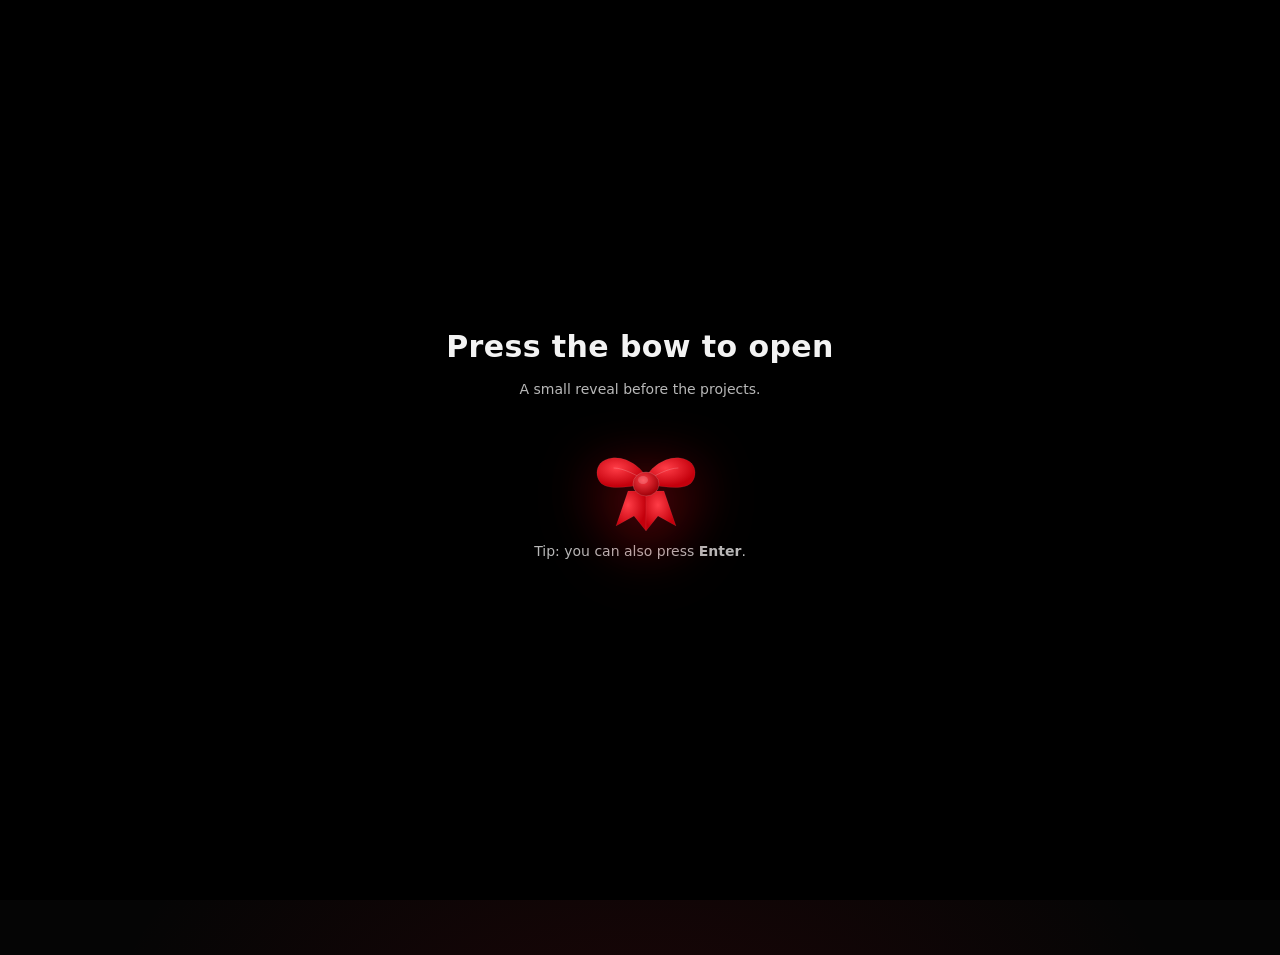
==== commit 05a0bedf: "Add film roll animation with seamless loop" ====
--- a/landing.html
+++ b/landing.html
@@ -156,6 +156,23 @@
         </div>
       </article>
     </section>
+
+  <!-- Film roll -->
+  <aside class="film-roll" id="filmRoll">
+    <div class="film-roll-container">
+      <div class="film-roll-strip">
+        <div class="film-frame">1</div>
+        <div class="film-frame">2</div>
+        <div class="film-frame">3</div>
+        <div class="film-frame">4</div>
+        <div class="film-frame">5</div>
+        <div class="film-frame">6</div>
+        <div class="film-frame">7</div>
+        <div class="film-frame">8</div>
+       
+      </div>
+    </div>
+  </aside>
   </main>
 
   <footer>
--- a/css/styles.css
+++ b/css/styles.css
@@ -322,4 +322,13 @@
   position:absolute;
   width:1px;height:1px;
   padding:0;margin:-1px;overflow:hidden;clip:rect(0,0,0,0);white-space:nowrap;border:0;
-}+}
+
+/* ---------- Film Roll Animation ---------- */
+.film-roll { position: fixed; right: -420px; top: -260px; height: 100vh; width: 320px; background: linear-gradient(180deg, rgba(0,0,0,0.8), rgba(0,0,0,0.5)); border-left: 2px solid rgba(225,6,19,0.3); border-right: 2px solid rgba(225,6,19,0.3); overflow: hidden; z-index: 100; opacity: 0; pointer-events: none; display: flex; align-items: center; justify-content: center; transition: opacity 600ms ease 600ms; }
+body.revealed .film-roll { opacity: 1; }
+.film-roll-container { width: 100%; height: 100%; overflow: hidden; }
+.film-roll-strip { display: flex; flex-direction: column; gap: 10px; animation: filmRoll 10s linear infinite; padding: 20px 10px; }
+.film-frame { width: 297px; height: 260px; background: linear-gradient(135deg, rgba(225,6,19,0.2), rgba(225,6,19,0.08)); border: 1.5px solid rgba(225,6,19,0.3); border-radius: 6px; display: flex; align-items: center; justify-content: center; color: rgba(225,6,19,0.7); font-size: 22px; font-weight: bold; flex-shrink: 0; transition: all 200ms ease; box-shadow: inset 0 0 10px rgba(225,6,19,0.1); }
+.film-frame:hover { border-color: rgba(225,6,19,0.6); background: rgba(225,6,19,0.15); color: rgba(225,6,19,0.9); transform: scale(1.05); }
+@keyframes filmRoll { 0% { transform: translateY(0); } 100% { transform: translateY(calc(-70px * 11 - 10px * 10)); } }
